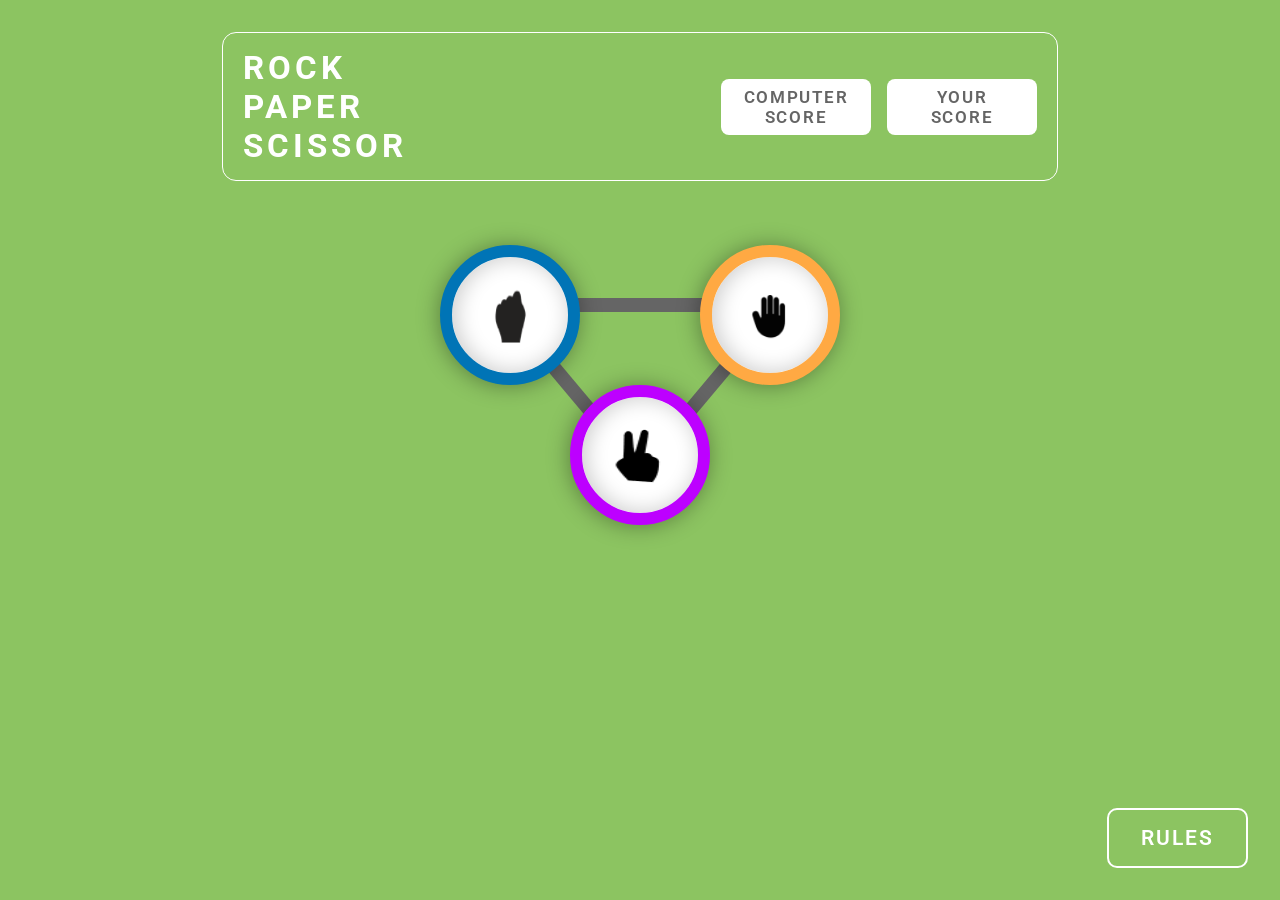
==== Rock-Paper-Sciss-Game/index.html @ a55dc89a "updated" ====
<!DOCTYPE html>
<html lang="en">
<head>
    <meta charset="UTF-8">
    <meta name="viewport" content="width=device-width, initial-scale=1.0">
    <title>RPS-Game</title>
    <link rel="stylesheet" href="./style.css">
    <link href="https://fonts.googleapis.com/css2?family=Roboto:wght@100;300;400;500;700;900&display=swap" rel="stylesheet">
</head>
<body>
    <div class="container">
        <section class="score-board-box">
            <div class="title">
                <h1>ROCK <br> PAPER <br> SCISSOR</h1>
            </div>
            <div class="score-board-flex">
                <div class="box">
                    <h2>COMPUTER <br> SCORE</h2>
                    <h1 id="-pcScore">0</h1>
                </div>
                <div class="box">
                    <h2>YOUR <br> SCORE</h2>
                    <h1 id="-urScore">0</h1>
                </div>
            </div>
        </section>

        <!-- Playboard-section -->
        <section class="playboard-container" id="playboardBox">
            <div class="playboard">
                <div class="rock-box" id="rockbox" value="rock1">
                    <img width="55" height="55" src="./assets/ic-rock.png" alt="">
                </div>
                <div class="paper-box" id="paperbox">
                    <img width="55" height="55" src="./assets/ic-paper.png" alt="">
                </div>
                <div class="scissor" id="scissorbox">
                    <img width="55" height="55" src="./assets/ic-scissor.png" alt="">
                </div>
            </div>
            <div class="play-board-sticks">
                <div class="stick1"></div>
                <div class="stick2"></div>
                <div class="stick3"></div>
            </div>
        </section>

        <section class="game-rules-container">
            <div class="game-rules-box">
                <div class="close-btn">
                    <img src="./assets/X.svg" alt="">
                </div>
                <h1>Game Rules</h1>
                <ul class="game-points">
                    <li>Rock beats scissors, scissors beat paper, and paper beats rock.</li>
                    <li>Agree ahead of time whether you’ll count off “rock, paper, scissors, shoot” or just “rock, paper, scissors.”</li>
                    <li>Use rock, paper, scissors to settle minor decisions or simply play to pass the time</li>
                    <li>If both players lay down the same hand, each player lays down another hand</li>
                </ul>
            </div>
            <button class="rules-btn" onclick="rulestab()">RULES</button>
        </section>

        <section class="final-result-container hide" id="finalResultBox">
            <div class="wrapper-block">
                <div class="final-result-box">
                    <div>
                        <h1 class="">YOU PICKED</h1>
                        <div class="userIconBox" id="-userIcon">
                            <img id="imgIcon" src="./assets/ic-paper.png" alt="">
                        </div>
                    </div>
                    <div>
                        <h1>PC PICKED</h1>
                        <div class="pc-result-icon" id="-pcIcon">
                            <img id="pcImgIcon" src="./assets/ic-rock.png" alt="">
                        </div>
                    </div>
                </div>
                <div class="win-title">
                    <h1 id="-winnerTitle">YOU WIN</h1>
                    <h2 id="-againstPC">AGAINST PC</h2>
                    <button class="play-again-btn" onclick="playAgain()">Play Again</button>
                </div>
            </div>
            
        </section>
    </div>

    <script src="./script.js"></script>
</body>
</html>
---- Rock-Paper-Sciss-Game/style.css ----
*{
    margin: 0;
    padding: 0;
    box-sizing: border-box;
}
body{
    background: #8CC461;
    font-family: 'Roboto', sans-serif;
}
.container{
    width: 100%;
    max-width: 900px;
    /* height: 100vh; */
    padding: 2rem;
    margin: auto;
}

.score-board-box{
    padding: 15px 20px;
    border: 1px solid #fff;
    border-radius: 14px;
    display: flex;
    align-items: center;
    justify-content: space-between;
}
.score-board-box .title{
    color: #FFF;
    font-family: Roboto;
    font-size: 22px;
    font-style: normal;
    font-weight: 600;
    line-height: normal;
    letter-spacing: 4px;
}
.score-board-flex{
    display: flex;
    align-items: center;
    justify-content: center;
    gap: 1rem;
}
.score-board-flex .box {
    background-color: #FFF;
    padding: 0.5rem;
    border-radius: 0.5rem;
    text-align: center;
    width: 150px;
}
.score-board-flex .box h1{
    font-size: 68px;
}
.score-board-flex .box h2{
    color: #656565;
    font-family: Roboto;
    font-size: 17px;
    font-style: normal;
    font-weight: 600;
    line-height: normal;
    letter-spacing: 1.7px;
    text-align: center  qr12wrraaaa;
}
.score-board-flex .box input {
    width: 40px;
    height: 80px;
    text-align: center;
    line-height: 1.5;
    font-size: 64px;
    border: none;
}
.playboard .rock-box {
    width: 125px;
    height: 125px;
    background-color: #fff;
    border-radius: 50%;
    border: 12px solid red;
    text-align: center;
    margin: auto;
    display: flex;
    align-items: center;
    justify-content: center;
    cursor: pointer;
}
.playboard {
    position: relative;
    max-width: 400px;
    margin: auto;
    margin-top: 4rem;
}
.playboard .rock-box, .playboard .paper-box, .playboard .scissor {
    width: 140px;
    height: 140px;
    background-color: #fff;
    border-radius: 50%;
    text-align: center;
    margin: auto;
    display: flex;
    align-items: center;
    justify-content: center;
    cursor: pointer;
    box-shadow: inset 3px 0px 21px 1px rgba(0, 0, 0, 0.2);
    filter: drop-shadow(-1px 1px 11px rgba(0, 0, 0, 0.35));
}
.playboard .rock-box {
    position: absolute;
    left: 0;
    border: 12px solid #0074B6;
}
.rock-box img:hover,.paper-box img:hover,.scissor img:hover{
    zoom: 1.5;
}
.playboard .rock-box:hover{
    border: 8px solid #0074B6;
    filter: drop-shadow(-1px 1px 11px rgba(255, 255, 255, 0.35));
}

.playboard .paper-box {
    position: absolute;
    right: 0;
    border: 12px solid #FFA943;
}
.playboard .paper-box:hover{
    border: 8px solid #FFA943;
    filter: drop-shadow(-1px 1px 11px rgba(255, 255, 255, 0.35));
}
.playboard .scissor {
    position: absolute;
    top: 50%;
    left: 50%;
    border: 12px solid #BD00FF;
    transform: translate(-50%, 100%);
    z-index: 1;
}
.playboard .scissor:hover{
    border: 8px solid #BD00FF;
    filter: drop-shadow(-1px 1px 11px rgba(255, 255, 255, 0.35));
}
.play-board-sticks {
    position: relative;
    max-width: 200px;
    margin: auto;
    z-index: -1;
}
.stick1 {
    content: "";
    width: 14px;
    height: 180px;
    background-color: #656565;
    position: absolute;
    top: -30px;
    left: 90px;
    rotate: 90deg;
}
.stick2 {
    content: "";
    width: 14px;
    height: 180px;
    background-color: #656565;
    position: absolute;
    top: 60px;
    left: 30px;
    rotate: 140deg;
}
.stick3 {
    content: "";
    width: 14px;
    height: 180px;
    background-color: #656565;
    position: absolute;
    top: 60px;
    right: 30px;
    rotate: -140deg;
}

.game-rules-container{
    position: absolute;
    bottom: 2rem;
    right: 2rem;
    text-align: end;
}
.game-rules-box{
    border-radius: 13px;
    border: 7px solid #FFF;
    background: #004429;
    padding: 1.5rem;
    max-width: 280px;
    position: relative;
    text-align: start;
    display: none;
}
.block{
    display: block;
}
.hide{
    display: none;
}
.game-rules-box .close-btn {
    position: absolute;
    top: -2rem;
    right: -30px;
    width: 60px;
    height: 60px;
    background-color: red;
    border: 7px solid #fff;
    border-radius: 50%;
    color: #FFF;
    font-size: 24px;
    text-align: center;
    margin: auto;
    display: flex;
    align-items: center;
    justify-content: center;
    cursor: pointer;
}
.game-rules-box .close-btn:hover{
    background: rgb(222, 6, 6);
    border: 4px solid #fff;
}
.game-rules-box h1 {
    color: #FFF;
    font-family: Roboto;
    font-size: 29px;
    font-style: normal;
    font-weight: 500;
    line-height: normal;
    text-align: center;
    margin-bottom: 1rem;
}
.game-points{
    padding-left: 0;
    list-style: none;
}
.game-points li{
    color: #FFF;
    font-size: 13px;
    font-style: normal;
    font-weight: 400;
    line-height: normal;
    margin-bottom: 1rem;
}
.game-points li::before{
    content: "";
    width: 8px;
    display: inline-block; 
    height: 8px;
    background-color: #FFD600;
    margin-right: 8px;
}
.rules-btn {
    border-radius: 10px;
    border: 2px solid #FFF;
    background: rgba(217, 217, 217, 0.00);
    color: #FFF;
    font-family: Roboto;
    font-size: 21px;
    font-style: normal;
    font-weight: 600;
    line-height: normal;
    letter-spacing: 2.1px;
    padding: 1rem 2rem;
    cursor: pointer;
    margin-top: 1rem;
}
.rules-btn:hover{
    background-color: #fff;
    color: #656565;
}

/* Final-Result */
.final-result-container {
    max-width: 650px;
    margin: auto;
    margin-top: 6rem;
}
.wrapper-block{
    position: relative;
}
.final-result-box{
    display: flex;
    align-items: center;
    justify-content: space-between;
}
.final-result-box h1{
    color: #FFF;
    font-family: Roboto;
    font-size: 17px;
    font-style: normal;
    font-weight: 600;
    line-height: normal;
    letter-spacing: 1.7px;
    text-align: center;
    margin-bottom: 1rem;
}
.userIconBox, .pc-result-icon{
    background-color: #FFF;
    border: 12px solid #0074B6;
    width: 150px;
    height: 150px;
    border-radius: 50%;
    display: flex;
    align-items: center;
    justify-content: center;
    position: relative;
    box-shadow: inset 3px 0px 21px 1px rgba(0, 0, 0, 0.2);
    /* filter: drop-shadow(-1px 1px 11px rgba(0, 0, 0, 0.35)); */
}
.userIconBox::after,.pc-result-icon::after{
    content: "";
    background-image: url(./assets/bg-circle.png);
    position: absolute;
    background-repeat: no-repeat;
    background-position: center;
    z-index: -1;
    width: 300px;
    height: 300px;
    background-size: cover;
}
.userIconBox::after {
    display: var(--displayUser);
}
.pc-result-icon::after {
    display: var(--displayPc);
}

.win-title{
    position: absolute;
    left: 50%;
    top: 50%;
    transform: translate(-50%, -50%);
    text-align: center;
}
.win-title h1{
    color: #FFF;
    text-align: center;
    font-size: 39px;
    font-style: normal;
    font-weight: 800;
    line-height: normal;
    letter-spacing: 3.9px;
}
.win-title h2{
    color: #FFF;
    text-align: center;
    font-size: 25px;
    font-style: normal;
    font-weight: 800;
    line-height: normal;
    letter-spacing: 2.5px;
}
.play-again-btn {
    border-radius: 6px;
    border: 2px solid #FFF;
    color: #6B6B6B;
    font-size: 15px;
    font-style: normal;
    font-weight: 600;
    line-height: normal;
    padding: 0.5rem 1rem;
    cursor: pointer;
    margin-top: 1rem;
    text-transform: uppercase;
    letter-spacing: 1.5px;
    background-color: #fff;
    border: 1px solid #fff;

}
.play-again-btn:hover{
    color: #fff;
    border: 1px solid #fff;
    background-color: transparent;
}

@media screen and (max-width:425px) {
    .score-board-box{
        flex-direction: column;
    }
}
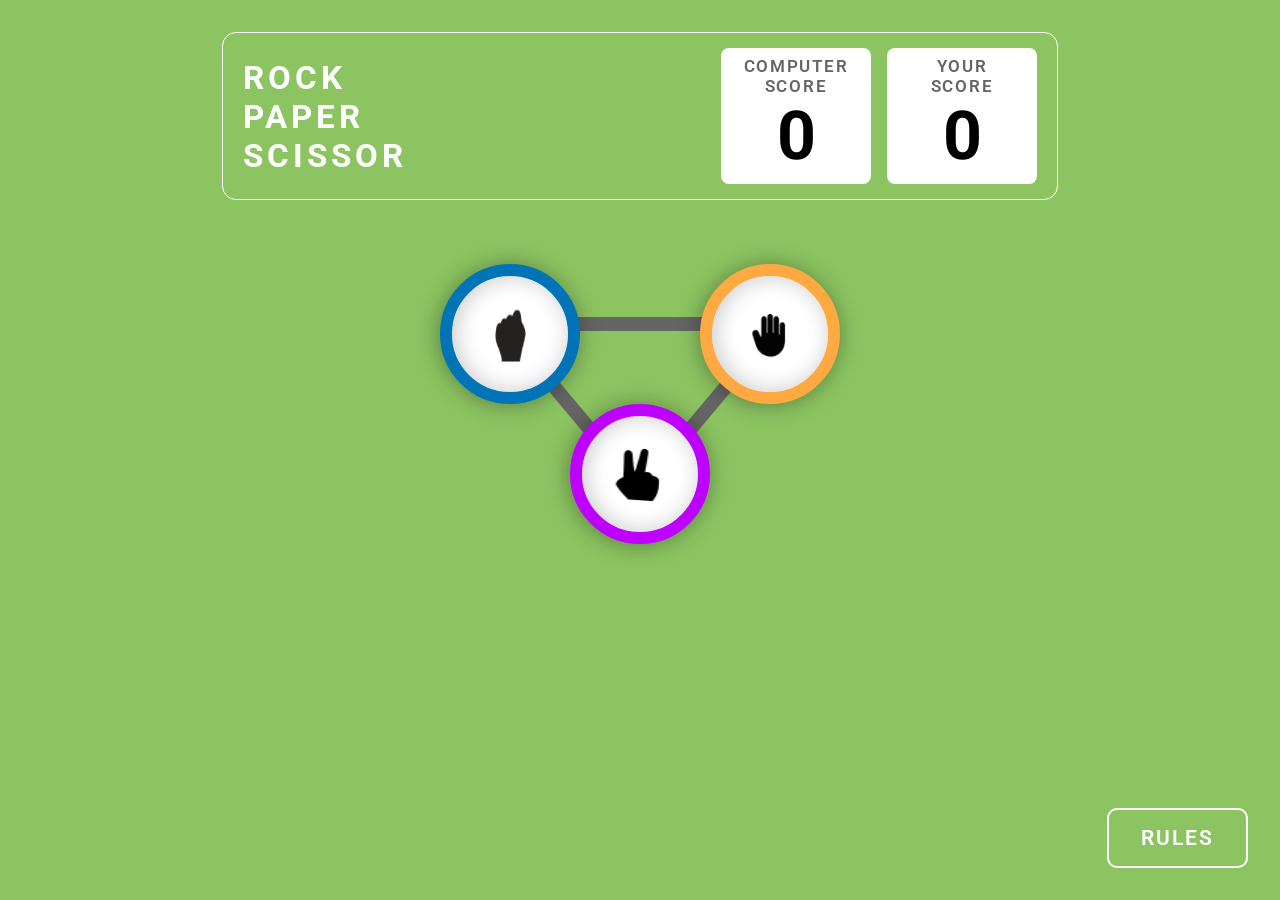
==== commit 64b68693: "updated" ====
--- a/Rock-Paper-Sciss-Game/index.html
+++ b/Rock-Paper-Sciss-Game/index.html
@@ -28,13 +28,13 @@
         <!-- Playboard-section -->
         <section class="playboard-container" id="playboardBox">
             <div class="playboard">
-                <div class="rock-box" id="rockbox" value="rock1">
+                <div class="rock-box" id="rockbox" value="rock1" onclick="userPlay('rock')">
                     <img width="55" height="55" src="./assets/ic-rock.png" alt="">
                 </div>
-                <div class="paper-box" id="paperbox">
+                <div class="paper-box" id="paperbox" onclick="userPlay('paper')">
                     <img width="55" height="55" src="./assets/ic-paper.png" alt="">
                 </div>
-                <div class="scissor" id="scissorbox">
+                <div class="scissor" id="scissorbox" onclick="userPlay('scissor')">
                     <img width="55" height="55" src="./assets/ic-scissor.png" alt="">
                 </div>
             </div>
@@ -45,6 +45,7 @@
             </div>
         </section>
 
+        <!-- Rules-Section -->
         <section class="game-rules-container">
             <div class="game-rules-box">
                 <div class="close-btn">
@@ -61,6 +62,7 @@
             <button class="rules-btn" onclick="rulestab()">RULES</button>
         </section>
 
+        <!-- score-final-txt -->
         <section class="final-result-container hide" id="finalResultBox">
             <div class="wrapper-block">
                 <div class="final-result-box">
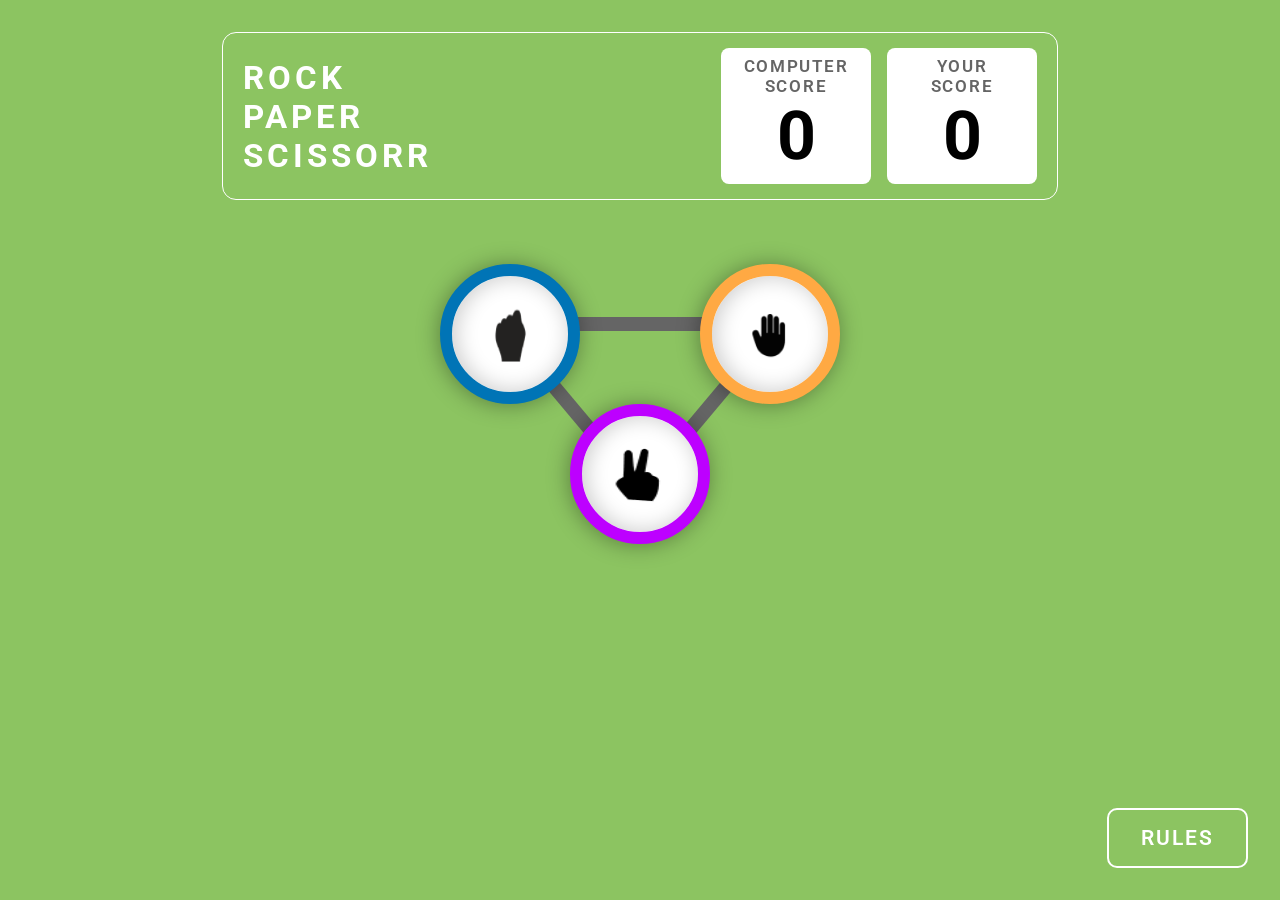
==== commit 5e3a9664: "checking" ====
--- a/Rock-Paper-Sciss-Game/index.html
+++ b/Rock-Paper-Sciss-Game/index.html
@@ -11,7 +11,7 @@
     <div class="container">
         <section class="score-board-box">
             <div class="title">
-                <h1>ROCK <br> PAPER <br> SCISSOR</h1>
+                <h1>ROCK <br> PAPER <br> SCISSORR</h1>
             </div>
             <div class="score-board-flex">
                 <div class="box">
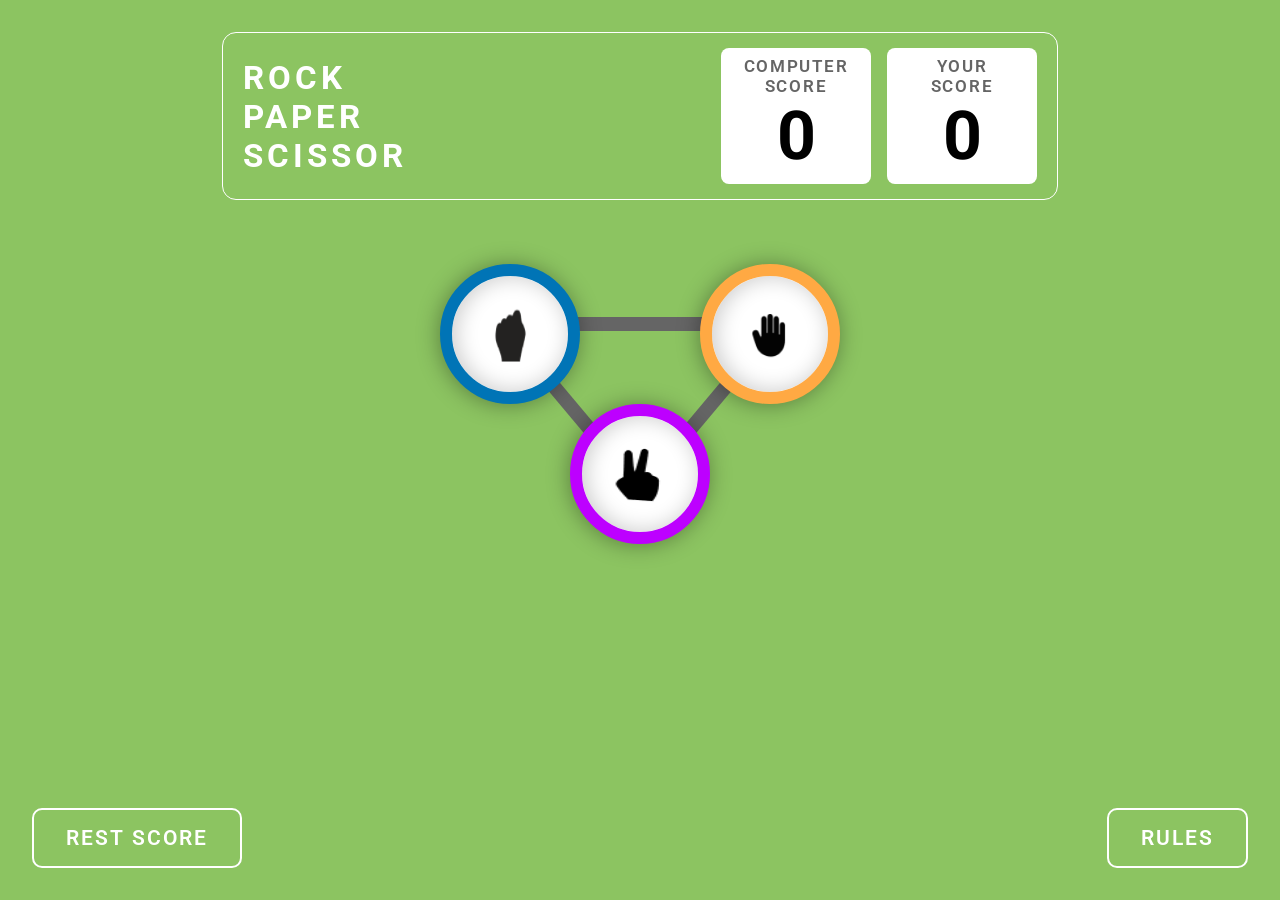
==== commit feaaead3: "responsive design" ====
--- a/Rock-Paper-Sciss-Game/index.html
+++ b/Rock-Paper-Sciss-Game/index.html
@@ -1,94 +1,129 @@
 <!DOCTYPE html>
 <html lang="en">
-<head>
-    <meta charset="UTF-8">
-    <meta name="viewport" content="width=device-width, initial-scale=1.0">
+  <head>
+    <meta charset="UTF-8" />
+    <meta name="viewport" content="width=device-width, initial-scale=1.0" />
     <title>RPS-Game</title>
-    <link rel="stylesheet" href="./style.css">
-    <link href="https://fonts.googleapis.com/css2?family=Roboto:wght@100;300;400;500;700;900&display=swap" rel="stylesheet">
-</head>
-<body>
+    <link rel="stylesheet" href="./style.css" />
+    <link
+      href="https://fonts.googleapis.com/css2?family=Roboto:wght@100;300;400;500;700;900&display=swap"
+      rel="stylesheet"
+    />
+  </head>
+  <body>
     <div class="container">
-        <section class="score-board-box">
-            <div class="title">
-                <h1>ROCK <br> PAPER <br> SCISSORR</h1>
+      <section class="score-board-box">
+        <div class="title">
+          <h1>
+            ROCK <br />
+            PAPER <br />
+            SCISSOR
+          </h1>
+        </div>
+        <div class="score-board-flex">
+          <div class="box">
+            <h2>
+              COMPUTER <br />
+              SCORE
+            </h2>
+            <h1 id="-pcScore">0</h1>
+          </div>
+          <div class="box">
+            <h2>
+              YOUR <br />
+              SCORE
+            </h2>
+            <h1 id="-urScore">0</h1>
+          </div>
+        </div>
+      </section>
+
+      <!-- Playboard-section -->
+      <section class="playboard-container" id="playboardBox">
+        <div class="playboard">
+          <div
+            class="rock-box"
+            id="rockbox"
+            value="rock1"
+            onclick="userPlay('rock')"
+          >
+            <img width="55" height="55" src="./assets/ic-rock.png" alt="" />
+          </div>
+          <div class="paper-box" id="paperbox" onclick="userPlay('paper')">
+            <img width="55" height="55" src="./assets/ic-paper.png" alt="" />
+          </div>
+          <div class="scissor" id="scissorbox" onclick="userPlay('scissor')">
+            <img width="55" height="55" src="./assets/ic-scissor.png" alt="" />
+          </div>
+        </div>
+        <div class="play-board-sticks">
+          <div class="stick1"></div>
+          <div class="stick2"></div>
+          <div class="stick3"></div>
+        </div>
+      </section>
+
+      <!-- Rest-score -->
+      <section class="rest-score-container">
+        <button class="rules-btn" onclick="resetScore()">REST SCORE</button>
+      </section>
+
+      <!-- Rules-Section -->
+      <section class="game-rules-container">
+        <div class="game-rules-box">
+          <div class="close-btn">
+            <img src="./assets/X.svg" alt="" />
+          </div>
+          <h1>Game Rules</h1>
+          <ul class="game-points">
+            <li>
+              Rock beats scissors, scissors beat paper, and paper beats rock.
+            </li>
+            <li>
+              Agree ahead of time whether you’ll count off “rock, paper,
+              scissors, shoot” or just “rock, paper, scissors.”
+            </li>
+            <li>
+              Use rock, paper, scissors to settle minor decisions or simply play
+              to pass the time
+            </li>
+            <li>
+              If both players lay down the same hand, each player lays down
+              another hand
+            </li>
+          </ul>
+        </div>
+        <button class="rules-btn" onclick="rulestab()">RULES</button>
+      </section>
+
+      <!-- score-final-txt -->
+      <section class="final-result-container hide" id="finalResultBox">
+        <div class="wrapper-block">
+          <div class="final-result-box">
+            <div>
+              <h1 class="">YOU PICKED</h1>
+              <div class="userIconBox" id="-userIcon">
+                <img id="imgIcon" src="./assets/ic-paper.png" alt="" />
+              </div>
             </div>
-            <div class="score-board-flex">
-                <div class="box">
-                    <h2>COMPUTER <br> SCORE</h2>
-                    <h1 id="-pcScore">0</h1>
-                </div>
-                <div class="box">
-                    <h2>YOUR <br> SCORE</h2>
-                    <h1 id="-urScore">0</h1>
-                </div>
+            <div>
+              <h1>PC PICKED</h1>
+              <div class="pc-result-icon" id="-pcIcon">
+                <img id="pcImgIcon" src="./assets/ic-rock.png" alt="" />
+              </div>
             </div>
-        </section>
-
-        <!-- Playboard-section -->
-        <section class="playboard-container" id="playboardBox">
-            <div class="playboard">
-                <div class="rock-box" id="rockbox" value="rock1" onclick="userPlay('rock')">
-                    <img width="55" height="55" src="./assets/ic-rock.png" alt="">
-                </div>
-                <div class="paper-box" id="paperbox" onclick="userPlay('paper')">
-                    <img width="55" height="55" src="./assets/ic-paper.png" alt="">
-                </div>
-                <div class="scissor" id="scissorbox" onclick="userPlay('scissor')">
-                    <img width="55" height="55" src="./assets/ic-scissor.png" alt="">
-                </div>
-            </div>
-            <div class="play-board-sticks">
-                <div class="stick1"></div>
-                <div class="stick2"></div>
-                <div class="stick3"></div>
-            </div>
-        </section>
-
-        <!-- Rules-Section -->
-        <section class="game-rules-container">
-            <div class="game-rules-box">
-                <div class="close-btn">
-                    <img src="./assets/X.svg" alt="">
-                </div>
-                <h1>Game Rules</h1>
-                <ul class="game-points">
-                    <li>Rock beats scissors, scissors beat paper, and paper beats rock.</li>
-                    <li>Agree ahead of time whether you’ll count off “rock, paper, scissors, shoot” or just “rock, paper, scissors.”</li>
-                    <li>Use rock, paper, scissors to settle minor decisions or simply play to pass the time</li>
-                    <li>If both players lay down the same hand, each player lays down another hand</li>
-                </ul>
-            </div>
-            <button class="rules-btn" onclick="rulestab()">RULES</button>
-        </section>
-
-        <!-- score-final-txt -->
-        <section class="final-result-container hide" id="finalResultBox">
-            <div class="wrapper-block">
-                <div class="final-result-box">
-                    <div>
-                        <h1 class="">YOU PICKED</h1>
-                        <div class="userIconBox" id="-userIcon">
-                            <img id="imgIcon" src="./assets/ic-paper.png" alt="">
-                        </div>
-                    </div>
-                    <div>
-                        <h1>PC PICKED</h1>
-                        <div class="pc-result-icon" id="-pcIcon">
-                            <img id="pcImgIcon" src="./assets/ic-rock.png" alt="">
-                        </div>
-                    </div>
-                </div>
-                <div class="win-title">
-                    <h1 id="-winnerTitle">YOU WIN</h1>
-                    <h2 id="-againstPC">AGAINST PC</h2>
-                    <button class="play-again-btn" onclick="playAgain()">Play Again</button>
-                </div>
-            </div>
-            
-        </section>
+          </div>
+          <div class="win-title">
+            <h1 id="-winnerTitle">YOU WIN</h1>
+            <h2 id="-againstPC">AGAINST PC</h2>
+            <button class="play-again-btn" onclick="playAgain()">
+              Play Again
+            </button>
+          </div>
+        </div>
+      </section>
     </div>
 
     <script src="./script.js"></script>
-</body>
-</html>+  </body>
+</html>
--- a/Rock-Paper-Sciss-Game/style.css
+++ b/Rock-Paper-Sciss-Game/style.css
@@ -1,375 +1,441 @@
-*{
-    margin: 0;
-    padding: 0;
-    box-sizing: border-box;
-}
-body{
-    background: #8CC461;
-    font-family: 'Roboto', sans-serif;
-}
-.container{
-    width: 100%;
-    max-width: 900px;
-    /* height: 100vh; */
-    padding: 2rem;
-    margin: auto;
-}
-
-.score-board-box{
-    padding: 15px 20px;
-    border: 1px solid #fff;
-    border-radius: 14px;
-    display: flex;
-    align-items: center;
-    justify-content: space-between;
-}
-.score-board-box .title{
-    color: #FFF;
-    font-family: Roboto;
-    font-size: 22px;
-    font-style: normal;
-    font-weight: 600;
-    line-height: normal;
-    letter-spacing: 4px;
-}
-.score-board-flex{
-    display: flex;
-    align-items: center;
-    justify-content: center;
-    gap: 1rem;
+* {
+  margin: 0;
+  padding: 0;
+  box-sizing: border-box;
+}
+body {
+  background: #8cc461;
+  font-family: "Roboto", sans-serif;
+}
+.container {
+  width: 100%;
+  max-width: 900px;
+  /* height: 100vh; */
+  padding: 2rem;
+  margin: auto;
+}
+
+.score-board-box {
+  padding: 15px 20px;
+  border: 1px solid #fff;
+  border-radius: 14px;
+  display: flex;
+  align-items: center;
+  justify-content: space-between;
+}
+.score-board-box .title {
+  color: #fff;
+  font-family: Roboto;
+  font-size: 22px;
+  font-style: normal;
+  font-weight: 600;
+  line-height: normal;
+  letter-spacing: 4px;
+}
+.score-board-flex {
+  display: flex;
+  align-items: center;
+  justify-content: center;
+  gap: 1rem;
 }
 .score-board-flex .box {
-    background-color: #FFF;
-    padding: 0.5rem;
-    border-radius: 0.5rem;
-    text-align: center;
-    width: 150px;
-}
-.score-board-flex .box h1{
-    font-size: 68px;
-}
-.score-board-flex .box h2{
-    color: #656565;
-    font-family: Roboto;
-    font-size: 17px;
-    font-style: normal;
-    font-weight: 600;
-    line-height: normal;
-    letter-spacing: 1.7px;
-    text-align: center  qr12wrraaaa;
+  background-color: #fff;
+  padding: 0.5rem;
+  border-radius: 0.5rem;
+  text-align: center;
+  width: 150px;
+}
+.score-board-flex .box h1 {
+  font-size: 68px;
+}
+.score-board-flex .box h2 {
+  color: #656565;
+  font-family: Roboto;
+  font-size: 17px;
+  font-style: normal;
+  font-weight: 600;
+  line-height: normal;
+  letter-spacing: 1.7px;
+  text-align: center qr12wrraaaa;
 }
 .score-board-flex .box input {
-    width: 40px;
-    height: 80px;
-    text-align: center;
-    line-height: 1.5;
-    font-size: 64px;
-    border: none;
+  width: 40px;
+  height: 80px;
+  text-align: center;
+  line-height: 1.5;
+  font-size: 64px;
+  border: none;
 }
 .playboard .rock-box {
-    width: 125px;
-    height: 125px;
-    background-color: #fff;
-    border-radius: 50%;
-    border: 12px solid red;
-    text-align: center;
-    margin: auto;
-    display: flex;
-    align-items: center;
-    justify-content: center;
-    cursor: pointer;
+  width: 125px;
+  height: 125px;
+  background-color: #fff;
+  border-radius: 50%;
+  border: 12px solid red;
+  text-align: center;
+  margin: auto;
+  display: flex;
+  align-items: center;
+  justify-content: center;
+  cursor: pointer;
 }
 .playboard {
-    position: relative;
-    max-width: 400px;
-    margin: auto;
-    margin-top: 4rem;
-}
-.playboard .rock-box, .playboard .paper-box, .playboard .scissor {
-    width: 140px;
-    height: 140px;
-    background-color: #fff;
-    border-radius: 50%;
-    text-align: center;
-    margin: auto;
-    display: flex;
-    align-items: center;
-    justify-content: center;
-    cursor: pointer;
-    box-shadow: inset 3px 0px 21px 1px rgba(0, 0, 0, 0.2);
-    filter: drop-shadow(-1px 1px 11px rgba(0, 0, 0, 0.35));
+  position: relative;
+  max-width: 400px;
+  margin: auto;
+  margin-top: 4rem;
+}
+.playboard .rock-box,
+.playboard .paper-box,
+.playboard .scissor {
+  width: 140px;
+  height: 140px;
+  background-color: #fff;
+  border-radius: 50%;
+  text-align: center;
+  margin: auto;
+  display: flex;
+  align-items: center;
+  justify-content: center;
+  cursor: pointer;
+  box-shadow: inset 3px 0px 21px 1px rgba(0, 0, 0, 0.2);
+  filter: drop-shadow(-1px 1px 11px rgba(0, 0, 0, 0.35));
 }
 .playboard .rock-box {
-    position: absolute;
-    left: 0;
-    border: 12px solid #0074B6;
-}
-.rock-box img:hover,.paper-box img:hover,.scissor img:hover{
-    zoom: 1.5;
-}
-.playboard .rock-box:hover{
-    border: 8px solid #0074B6;
-    filter: drop-shadow(-1px 1px 11px rgba(255, 255, 255, 0.35));
+  position: absolute;
+  left: 0;
+  border: 12px solid #0074b6;
+}
+.rock-box img:hover,
+.paper-box img:hover,
+.scissor img:hover {
+  zoom: 1.5;
+}
+.playboard .rock-box:hover {
+  border: 8px solid #0074b6;
+  filter: drop-shadow(-1px 1px 11px rgba(255, 255, 255, 0.35));
 }
 
 .playboard .paper-box {
-    position: absolute;
-    right: 0;
-    border: 12px solid #FFA943;
-}
-.playboard .paper-box:hover{
-    border: 8px solid #FFA943;
-    filter: drop-shadow(-1px 1px 11px rgba(255, 255, 255, 0.35));
+  position: absolute;
+  right: 0;
+  border: 12px solid #ffa943;
+}
+.playboard .paper-box:hover {
+  border: 8px solid #ffa943;
+  filter: drop-shadow(-1px 1px 11px rgba(255, 255, 255, 0.35));
 }
 .playboard .scissor {
-    position: absolute;
-    top: 50%;
-    left: 50%;
-    border: 12px solid #BD00FF;
-    transform: translate(-50%, 100%);
-    z-index: 1;
-}
-.playboard .scissor:hover{
-    border: 8px solid #BD00FF;
-    filter: drop-shadow(-1px 1px 11px rgba(255, 255, 255, 0.35));
+  position: absolute;
+  top: 50%;
+  left: 50%;
+  border: 12px solid #bd00ff;
+  transform: translate(-50%, 100%);
+  z-index: 1;
+}
+.playboard .scissor:hover {
+  border: 8px solid #bd00ff;
+  filter: drop-shadow(-1px 1px 11px rgba(255, 255, 255, 0.35));
 }
 .play-board-sticks {
-    position: relative;
-    max-width: 200px;
-    margin: auto;
-    z-index: -1;
+  position: relative;
+  max-width: 200px;
+  margin: auto;
+  z-index: -1;
 }
 .stick1 {
-    content: "";
-    width: 14px;
-    height: 180px;
-    background-color: #656565;
-    position: absolute;
-    top: -30px;
-    left: 90px;
-    rotate: 90deg;
+  content: "";
+  width: 14px;
+  height: 180px;
+  background-color: #656565;
+  position: absolute;
+  top: -30px;
+  left: 90px;
+  rotate: 90deg;
 }
 .stick2 {
-    content: "";
-    width: 14px;
-    height: 180px;
-    background-color: #656565;
-    position: absolute;
-    top: 60px;
-    left: 30px;
-    rotate: 140deg;
+  content: "";
+  width: 14px;
+  height: 180px;
+  background-color: #656565;
+  position: absolute;
+  top: 60px;
+  left: 30px;
+  rotate: 140deg;
 }
 .stick3 {
-    content: "";
-    width: 14px;
-    height: 180px;
-    background-color: #656565;
-    position: absolute;
-    top: 60px;
-    right: 30px;
-    rotate: -140deg;
-}
-
-.game-rules-container{
-    position: absolute;
-    bottom: 2rem;
-    right: 2rem;
-    text-align: end;
-}
-.game-rules-box{
-    border-radius: 13px;
-    border: 7px solid #FFF;
-    background: #004429;
-    padding: 1.5rem;
-    max-width: 280px;
-    position: relative;
-    text-align: start;
-    display: none;
-}
-.block{
-    display: block;
-}
-.hide{
-    display: none;
+  content: "";
+  width: 14px;
+  height: 180px;
+  background-color: #656565;
+  position: absolute;
+  top: 60px;
+  right: 30px;
+  rotate: -140deg;
+}
+
+.game-rules-container {
+  position: absolute;
+  bottom: 2rem;
+  right: 2rem;
+  text-align: end;
+}
+.rest-score-container {
+  position: absolute;
+  bottom: 2rem;
+  left: 2rem;
+  text-align: end;
+}
+.game-rules-box {
+  border-radius: 13px;
+  border: 7px solid #fff;
+  background: #004429;
+  padding: 1.5rem;
+  max-width: 280px;
+  position: relative;
+  text-align: start;
+  display: none;
+  z-index: 999;
+}
+.block {
+  display: block;
+}
+.hide {
+  display: none;
 }
 .game-rules-box .close-btn {
-    position: absolute;
-    top: -2rem;
-    right: -30px;
-    width: 60px;
-    height: 60px;
-    background-color: red;
-    border: 7px solid #fff;
-    border-radius: 50%;
-    color: #FFF;
-    font-size: 24px;
-    text-align: center;
-    margin: auto;
-    display: flex;
-    align-items: center;
-    justify-content: center;
-    cursor: pointer;
-}
-.game-rules-box .close-btn:hover{
-    background: rgb(222, 6, 6);
-    border: 4px solid #fff;
+  position: absolute;
+  top: -2rem;
+  right: -30px;
+  width: 60px;
+  height: 60px;
+  background-color: red;
+  border: 7px solid #fff;
+  border-radius: 50%;
+  color: #fff;
+  font-size: 24px;
+  text-align: center;
+  margin: auto;
+  display: flex;
+  align-items: center;
+  justify-content: center;
+  cursor: pointer;
+}
+.game-rules-box .close-btn:hover {
+  background: rgb(222, 6, 6);
+  border: 4px solid #fff;
 }
 .game-rules-box h1 {
-    color: #FFF;
-    font-family: Roboto;
-    font-size: 29px;
-    font-style: normal;
-    font-weight: 500;
-    line-height: normal;
-    text-align: center;
-    margin-bottom: 1rem;
-}
-.game-points{
-    padding-left: 0;
-    list-style: none;
-}
-.game-points li{
-    color: #FFF;
-    font-size: 13px;
-    font-style: normal;
-    font-weight: 400;
-    line-height: normal;
-    margin-bottom: 1rem;
-}
-.game-points li::before{
-    content: "";
-    width: 8px;
-    display: inline-block; 
-    height: 8px;
-    background-color: #FFD600;
-    margin-right: 8px;
+  color: #fff;
+  font-family: Roboto;
+  font-size: 29px;
+  font-style: normal;
+  font-weight: 500;
+  line-height: normal;
+  text-align: center;
+  margin-bottom: 1rem;
+}
+.game-points {
+  padding-left: 0;
+  list-style: none;
+}
+.game-points li {
+  color: #fff;
+  font-size: 13px;
+  font-style: normal;
+  font-weight: 400;
+  line-height: normal;
+  margin-bottom: 1rem;
+}
+.game-points li::before {
+  content: "";
+  width: 8px;
+  display: inline-block;
+  height: 8px;
+  background-color: #ffd600;
+  margin-right: 8px;
+}
+.footer-btns {
+  display: flex;
+  align-items: center;
+  justify-content: space-between;
 }
 .rules-btn {
-    border-radius: 10px;
-    border: 2px solid #FFF;
-    background: rgba(217, 217, 217, 0.00);
-    color: #FFF;
-    font-family: Roboto;
-    font-size: 21px;
-    font-style: normal;
-    font-weight: 600;
-    line-height: normal;
-    letter-spacing: 2.1px;
-    padding: 1rem 2rem;
-    cursor: pointer;
-    margin-top: 1rem;
-}
-.rules-btn:hover{
-    background-color: #fff;
-    color: #656565;
+  border-radius: 10px;
+  border: 2px solid #fff;
+  background: rgba(217, 217, 217, 0);
+  color: #fff;
+  font-family: Roboto;
+  font-size: 21px;
+  font-style: normal;
+  font-weight: 600;
+  line-height: normal;
+  letter-spacing: 2.1px;
+  padding: 1rem 2rem;
+  cursor: pointer;
+  margin-top: 1rem;
+}
+.rules-btn:hover {
+  background-color: #fff;
+  color: #656565;
 }
 
 /* Final-Result */
 .final-result-container {
-    max-width: 650px;
-    margin: auto;
-    margin-top: 6rem;
-}
-.wrapper-block{
-    position: relative;
-}
-.final-result-box{
-    display: flex;
-    align-items: center;
-    justify-content: space-between;
-}
-.final-result-box h1{
-    color: #FFF;
-    font-family: Roboto;
-    font-size: 17px;
-    font-style: normal;
-    font-weight: 600;
-    line-height: normal;
-    letter-spacing: 1.7px;
-    text-align: center;
+  max-width: 650px;
+  margin: auto;
+  margin-top: 6rem;
+}
+.wrapper-block {
+  position: relative;
+}
+.final-result-box {
+  display: flex;
+  align-items: center;
+  justify-content: space-between;
+}
+.final-result-box h1 {
+  color: #fff;
+  font-family: Roboto;
+  font-size: 17px;
+  font-style: normal;
+  font-weight: 600;
+  line-height: normal;
+  letter-spacing: 1.7px;
+  text-align: center;
+  margin-bottom: 1rem;
+}
+.userIconBox,
+.pc-result-icon {
+  background-color: #fff;
+  border: 12px solid #0074b6;
+  width: 150px;
+  height: 150px;
+  border-radius: 50%;
+  display: flex;
+  align-items: center;
+  justify-content: center;
+  position: relative;
+  box-shadow: inset 3px 0px 21px 1px rgba(0, 0, 0, 0.2);
+  /* filter: drop-shadow(-1px 1px 11px rgba(0, 0, 0, 0.35)); */
+}
+.userIconBox::after,
+.pc-result-icon::after {
+  content: "";
+  background-image: url(./assets/bg-circle.png);
+  position: absolute;
+  background-repeat: no-repeat;
+  background-position: center;
+  z-index: -1;
+  width: 300px;
+  height: 300px;
+  background-size: cover;
+}
+.userIconBox::after {
+  display: var(--displayUser);
+}
+.pc-result-icon::after {
+  display: var(--displayPc);
+}
+
+.win-title {
+  position: absolute;
+  left: 50%;
+  top: 50%;
+  transform: translate(-50%, -50%);
+  text-align: center;
+}
+.win-title h1 {
+  color: #fff;
+  text-align: center;
+  font-size: 39px;
+  font-style: normal;
+  font-weight: 800;
+  line-height: normal;
+  letter-spacing: 3.9px;
+}
+.win-title h2 {
+  color: #fff;
+  text-align: center;
+  font-size: 25px;
+  font-style: normal;
+  font-weight: 800;
+  line-height: normal;
+  letter-spacing: 2.5px;
+}
+.play-again-btn {
+  border-radius: 6px;
+  border: 2px solid #fff;
+  color: #6b6b6b;
+  font-size: 15px;
+  font-style: normal;
+  font-weight: 600;
+  line-height: normal;
+  padding: 0.5rem 1rem;
+  cursor: pointer;
+  margin-top: 1rem;
+  text-transform: uppercase;
+  letter-spacing: 1.5px;
+  background-color: #fff;
+  border: 1px solid #fff;
+}
+.play-again-btn:hover {
+  color: #fff;
+  border: 1px solid #fff;
+  background-color: transparent;
+}
+
+@media screen and (max-width: 425px) {
+  .score-board-box {
+    flex-direction: column;
+  }
+  .rules-btn {
+    font-size: 14px;
+  }
+  .score-board-box .title {
+    display: block;
+    width: 100%;
+    text-align: start;
+    font-size: 16px;
+  }
+  .score-board-box .title h1 {
+    margin-bottom: 0.5rem;
+  }
+  .userIconBox,
+  .pc-result-icon {
+    width: 130px;
+    height: 130px;
+    border: 10px solid #0074b6;
+  }
+  /* .play-again-btn {
+      position: absolute;
+      bottom: -8rem;
+      left: -50%;
+      right: -50%;
+      height: 45px;
+    } */
+  .win-title {
+    top: 150%;
+  }
+  .userIconBox::after,
+  .pc-result-icon::after {
+    width: 200px;
+    height: 200px;
+  }
+  .win-title h2 {
+    font-size: 16px;
+    opacity: 0.8;
+  }
+  .win-title h1 {
+    font-size: 28px;
     margin-bottom: 1rem;
-}
-.userIconBox, .pc-result-icon{
-    background-color: #FFF;
-    border: 12px solid #0074B6;
-    width: 150px;
-    height: 150px;
-    border-radius: 50%;
-    display: flex;
-    align-items: center;
-    justify-content: center;
-    position: relative;
-    box-shadow: inset 3px 0px 21px 1px rgba(0, 0, 0, 0.2);
-    /* filter: drop-shadow(-1px 1px 11px rgba(0, 0, 0, 0.35)); */
-}
-.userIconBox::after,.pc-result-icon::after{
-    content: "";
-    background-image: url(./assets/bg-circle.png);
-    position: absolute;
-    background-repeat: no-repeat;
-    background-position: center;
-    z-index: -1;
-    width: 300px;
-    height: 300px;
-    background-size: cover;
-}
-.userIconBox::after {
-    display: var(--displayUser);
-}
-.pc-result-icon::after {
-    display: var(--displayPc);
-}
-
-.win-title{
-    position: absolute;
-    left: 50%;
-    top: 50%;
-    transform: translate(-50%, -50%);
-    text-align: center;
-}
-.win-title h1{
-    color: #FFF;
-    text-align: center;
-    font-size: 39px;
-    font-style: normal;
-    font-weight: 800;
-    line-height: normal;
-    letter-spacing: 3.9px;
-}
-.win-title h2{
-    color: #FFF;
-    text-align: center;
-    font-size: 25px;
-    font-style: normal;
-    font-weight: 800;
-    line-height: normal;
-    letter-spacing: 2.5px;
-}
-.play-again-btn {
-    border-radius: 6px;
-    border: 2px solid #FFF;
-    color: #6B6B6B;
-    font-size: 15px;
-    font-style: normal;
-    font-weight: 600;
-    line-height: normal;
-    padding: 0.5rem 1rem;
-    cursor: pointer;
-    margin-top: 1rem;
-    text-transform: uppercase;
-    letter-spacing: 1.5px;
-    background-color: #fff;
-    border: 1px solid #fff;
-
-}
-.play-again-btn:hover{
-    color: #fff;
-    border: 1px solid #fff;
-    background-color: transparent;
-}
-
-@media screen and (max-width:425px) {
-    .score-board-box{
-        flex-direction: column;
-    }
-}+  }
+
+  .final-result-box h1 {
+    margin-bottom: 2rem;
+  }
+  .final-result-container {
+    margin-top: 4rem;
+    padding: 0.5rem;
+  }
+}
